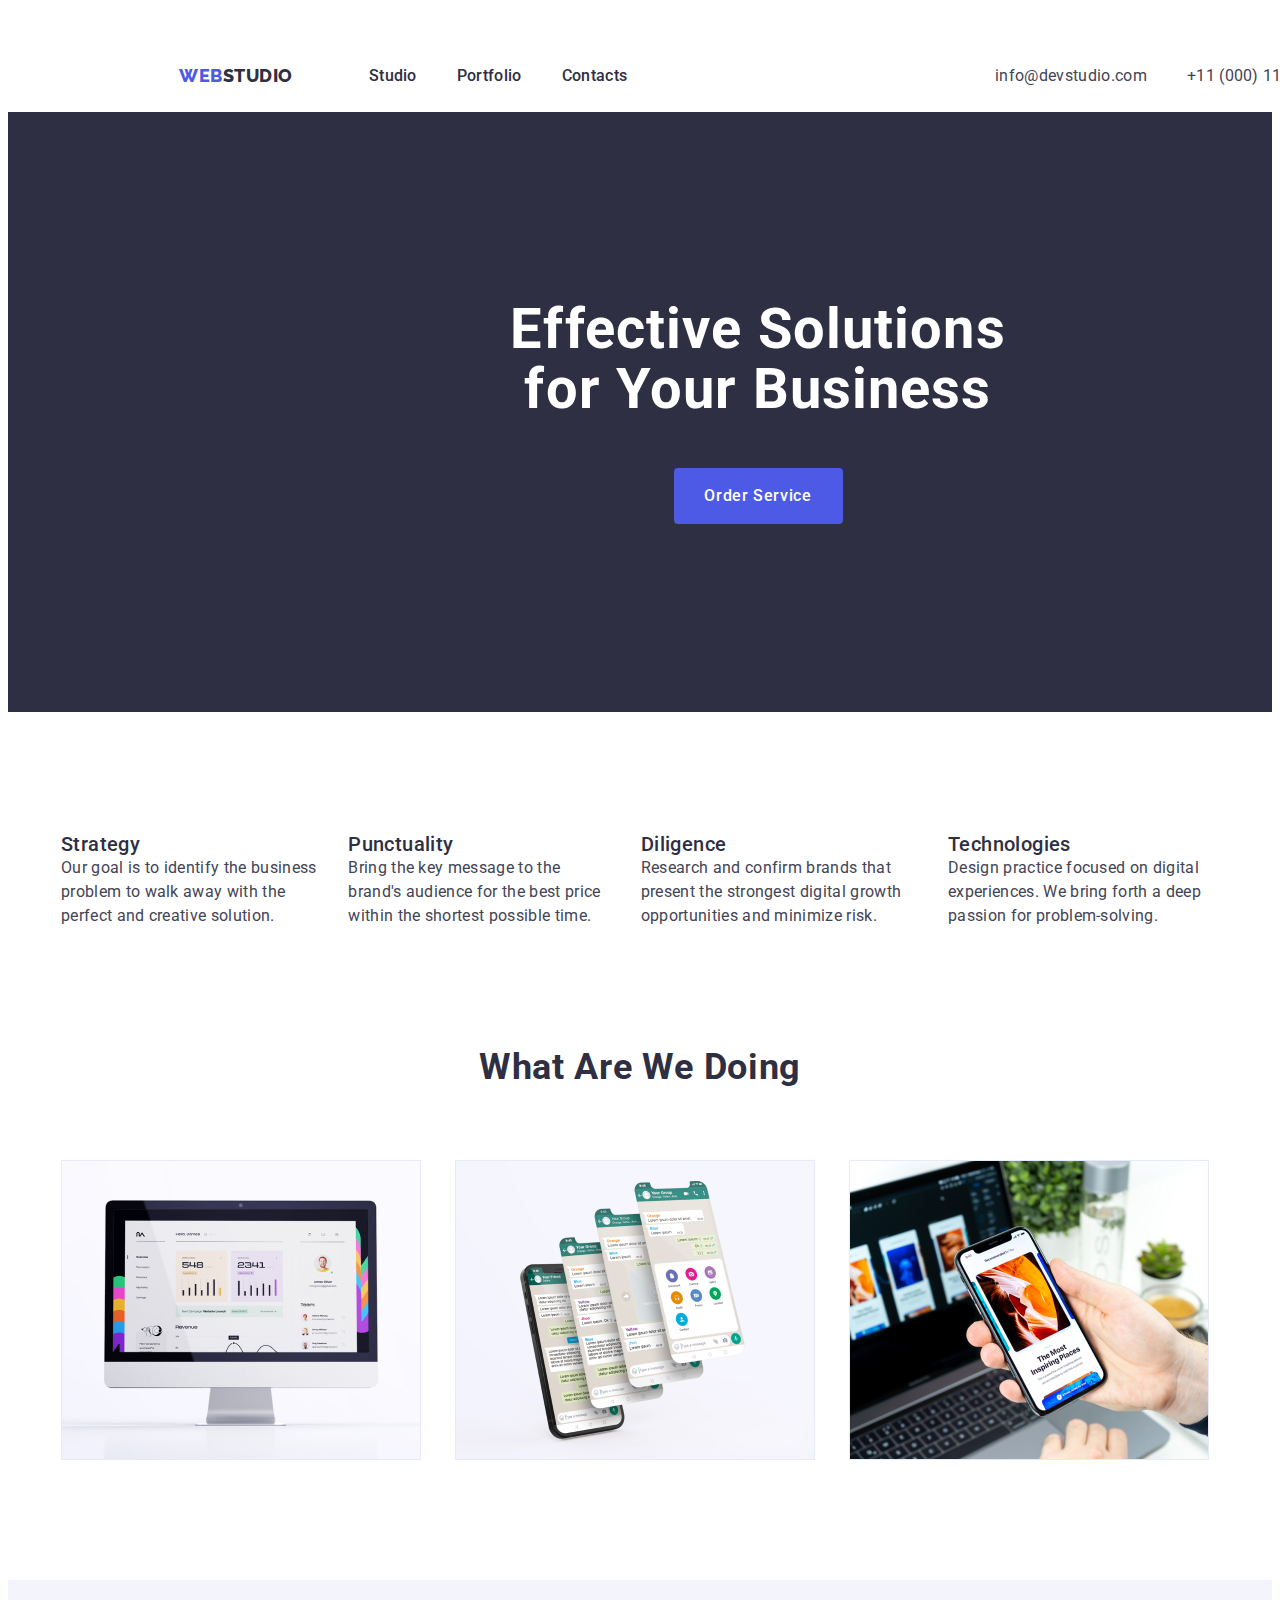
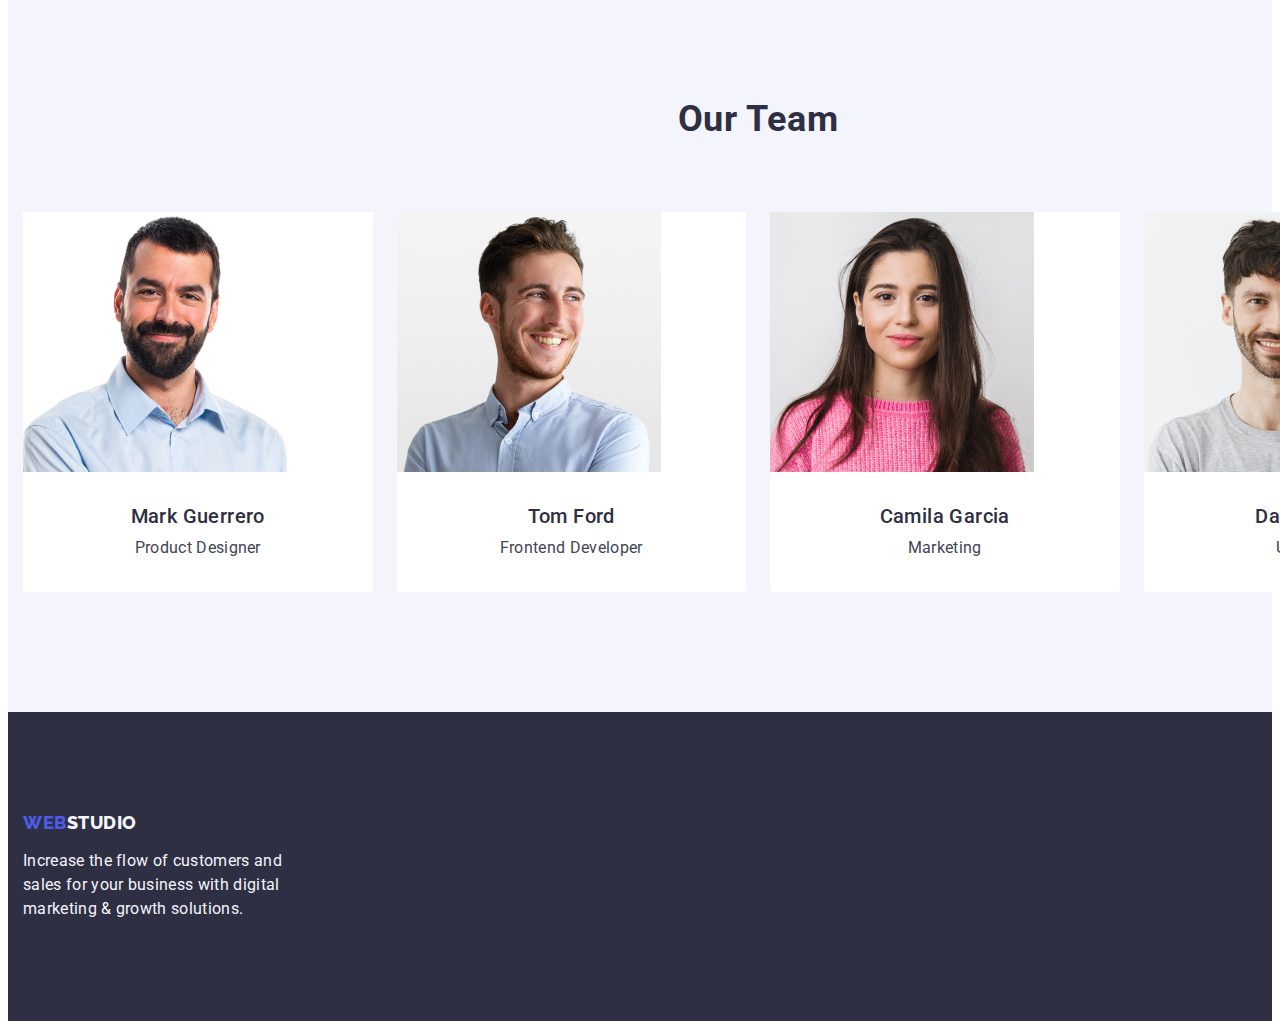
==== index.html @ b87b9861 "Footer" ====
<!DOCTYPE html>
<html lang="en">
  <head>
    <meta charset="UTF-8" />
    <meta http-equiv="X-UA-Compatible" content="IE=edge" />
    <meta name="viewport" content="width=device-width, initial-scale=1.0" />
    <title>WebStudio</title>
    <link rel="preconnect" href="https://fonts.googleapis.com" />
    <link rel="preconnect" href="https://fonts.gstatic.com" crossorigin />
    <link
      href="https://fonts.googleapis.com/css2?family=Raleway:wght@800&display=swap"
      rel="stylesheet"
    />
    <link rel="preconnect" href="https://fonts.googleapis.com" />
    <link rel="preconnect" href="https://fonts.gstatic.com" crossorigin />
    <link
      href="https://fonts.googleapis.com/css2?family=Roboto:wght@400;500;700;900&display=swap"
      rel="stylesheet"
    />
    <link
      rel="stylesheet"
      href="https://cdnjs.cloudflare.com/ajax/libs/modern-normalize/2.0.0/modern-normalize.min.css"
      integrity="sha512-4xo8blKMVCiXpTaLzQSLSw3KFOVPWhm/TRtuPVc4WG6kUgjH6J03IBuG7JZPkcWMxJ5huwaBpOpnwYElP/m6wg=="
      crossorigin="anonymous"
      referrerpolicy="no-referrer"
    />
    <link rel="stylesheet" href="./css/styles.css" />
  </head>
  <body>
    <!--Header-->

    <header class="header">
      <div class="container header-container">
        <nav class="header-navigation">
          <a class="logo-web link" href="./index.html"
            >Web<span class="logo-studio link">Studio</span></a
          >
          <ul class="header-list list p-text">
            <li class="header-item">
              <a class="header-link link" href="./index.html">Studio</a>
            </li>
            <li class="header-item">
              <a class="header-link link" href="./portfolio.html">Portfolio</a>
            </li>
            <li class="header-item">
              <a class="header-link link" href="">Contacts</a>
            </li>
          </ul>
        </nav>
        <address class="header-address p-text">
          <ul class="header-address-list list">
            <li>
              <a
                href="mailto:info@devstudio.com"
                class="header-address-link link"
                >info@devstudio.com
              </a>
            </li>
            <li>
              <a
                href="tel:+110001111111"
                class="header-address-link link"
              >
                +11 (000) 111-11-11
              </a>
            </li>
          </ul>
        </address>
      </div>
    </header>
    <!-- Hero -->
    <main>
        <section class="hero">
          <div class="container">
          <h1 class="main-text">Effective Solutions for Your Business</h1>
            <button class="btn-hero header-link" type="button">
              Order Service
            </button>
          </div>
        </section>
      <!-- Section 1 -->
        <section class="about">
          <div class="container-1">
          <h2 class="visually-hidden" hidden>Hello i`m ghost</h2>
          <ul class="about-list list">
            <li class="about-item">
              <h3 class="about-name">Strategy</h3>
              <p class="about-item-name p-text">
                Our goal is to identify the business problem to walk away with
                the perfect and creative solution.
              </p>
            </li>

            <li class="about-item">
              <h3 class="about-name">Punctuality</h3>
              <p class="about-item-name p-text">
                Bring the key message to the brand's audience for the best price
                within the shortest possible time.
              </p>
            </li>

            <li class="about-item">
              <h3 class="about-name">Diligence</h3>
              <p class="about-item-name p-text">
                Research and confirm brands that present the strongest digital
                growth opportunities and minimize risk.
              </p>
            </li>

            <li class="about-item">
              <h3 class="about-name">Technologies</h3>
              <p class="about-item-name p-text">
                Design practice focused on digital experiences. We bring forth a
                deep passion for problem-solving.
              </p>
            </li>
          </ul>
        </div>
        </section>
      
      <!-- Section 2 -->
        <section class="images">
          <div class="container-1">
          <h2 class="images-head">What are we doing</h2>
          <ul class="images-list list">
            <li class="images-item">
              <img src="./images/img1.jpg" alt="computer" width="360" height="300" />
            </li>
            <li class="images-item">
              <img src="./images/img2.jpg" alt="phone" width="360" height="300" />
            </li>
            <li class="images-item">
              <img src="./images/img3.jpg" alt="hand-with-phone" width="360" height="300" />
            </li>
          </ul>
        </section>
      </div>
      <!-- Section 3 -->
        <section class="team">
          <div class="container">
          <h2 class="team-name">Our Team</h2>
          <ul class="team-list list">
            <li class="team-item">
              <img
                class="team-image"
                src="./images/img4.jpg"
                alt="Mark Guerrero"
                width="264"
                height="260"

              />
              <div class="team-info">
                <h3 class="team-group">Mark Guerrero</h3>
                <p class="team-about p-text">Product Designer</p>
              </div>
            </li>
            <li class="team-item">
              <img
                class="team-image"
                src="./images/img5.jpg"
                alt="Tom Ford"
                width="264"
                height="260"

              />
              <div class="team-info">
                <h3 class="team-group">Tom Ford</h3>
                <p class="team-about p-text">Frontend Developer</p>
              </div>
            </li>
            <li class="team-item">
              <img
                class="team-image"
                src="./images/img6.jpg"
                alt="Camila Garcia"
                width="264"
                height="260"
              />
              <div class="team-info">
                <h3 class="team-group">Camila Garcia</h3>
                <p class="team-about p-text">Marketing</p>
              </div>
            </li>
            <li class="team-item">
              <img
                class="team-image"
                src="./images/img7.jpg"
                alt="Daniel Wilson"
                width="264"
                height="260"
              />
              <div class="team-info">
                <h3 class="team-group">Daniel Wilson</h3>
                <p class="team-about p-text">UI Designer</p>
              </div>
            </li>
          </ul>
        </div>
        </section>
    </main>
    <!-- Footer -->
    <footer class="footer">
      <div class="container">
        <a href="./index.html" class="footer-logo-web link"
          >Web<span class="footer-logo-studio link">Studio</span></a
        >
        <p class="footer-about p-text">
          Increase the flow of customers and sales for your business with
          digital marketing & growth solutions.
        </p>
      </div>
    </footer>
  </body>
</html>
---- css/styles.css ----
:root {
  --first-title-color: #2e2f42;
  --second-tittle-color: #434455;
  --accent-color: #404bbf;
  --primary-white-color: #ffffff;
}

body {
  font-family: "Roboto", sans-serif;
  color: #434455;
  background-color: #ffffff;
  font-style: normal;
}
p,
h1,
h2,
h3,
h4,
h5,
h6 {
  margin: 0;
}

ul,
ol {
  margin: 0;
  padding: 0;
}

img {
  display: block;
}

.p-text {
  font-size: 16px;
  line-height: 1.5;
  letter-spacing: 0.02em;
}

.list {
  list-style: none;
}

.link {
  text-decoration: none;
}

.container {
  width: 1470px;
  padding-left: 15px;
  padding-right: 15px;
  margin: 0 auto;
}

.container-1 {
  width: 1158px;
  padding-left: 15px;
  padding-right: 15px;
  margin: 0 auto;
}

/**-----------------HEADER-------------*/

.header {
  font-family: "Raleway", sans-serif;
  padding-top: 32px;
}

.header-container {
  display: flex;
  align-items: center;
}

.header-navigation {
  display: flex;
  align-items: center;
  padding: 24px 0 24px 0;
}

.header-list {
  font-weight: 500;
  font-family: "Roboto", sans-serif;
  display: flex;
  align-items: center;
  gap: 40px;
}

.logo-web {
  font-weight: 800;
  font-size: 18px;
  line-height: 1.17;
  letter-spacing: 0.03em;
  text-transform: uppercase;
  color: #4d5ae5;
  text-decoration: none;
  padding-left: 156px;
  margin-right: 76px;
}

.logo-studio {
  font-weight: 800;
  font-size: 18px;
  line-height: 1.17;
  letter-spacing: 0.03em;
  text-decoration: none;
  color: var(--first-title-color);
}

.header-link {
  font-family: "Roboto", sans-serif;
  font-weight: 500;
  font-size: 16px;
  line-height: 1.5;
  letter-spacing: 0.02em;
  color: var(--first-title-color);
}

.header-link:is(:hover, :focus) {
  color: #404bbf;
}

.header-address {
  font-family: "Roboto", sans-serif;
  margin-left: auto;
  font-style: normal;
  font-weight: 400;
}

.header-address-list {
  display: flex;
  align-items: center;
  gap: 40px;
  padding-right: 156px;
}

.header-address-link:is(:hover, :focus) {
  color: #404bbf;
}

.header-address-link {
  color: var(--second-tittle-color);
}

/**-----------------HERO-------------*/

.hero {
  background: var(--first-title-color);
  padding-top: 188px;
  padding-bottom: 188px;
}

.main-text {
  font-size: 56px;
  line-height: 1.07;
  letter-spacing: 0.02em;
  text-align: center;
  color: #ffffff;
  max-width: 496px;
  margin: 0 auto;
  text-align: center;
  margin-bottom: 48px;
}

.btn-hero {
  background-color: #4d5ae5;
  font-family: inherit;
  font-weight: 500;
  font-size: 16px;
  line-height: 1.5;
  letter-spacing: 0.04em;
  color: #ffffff;
  cursor: pointer;
  display: block;
  border-radius: 4px;
  border: none;
  min-width: 169px;
  height: 56px;
  margin: 0 auto;
}

.btn-hero:is(:hover, :focus) {
  background-color: #404bbf;
}

.visually-hidden {
  margin: -1px;
  white-space: nowrap;
  clip-path: inset(100%);
  clip: rect(0 0 0 0);
  overflow: hidden;
}

.about {
  padding-top: 120px;
  padding-bottom: 120px;
}

.about-list {
  display: flex;
  gap: 24px;
}

.about-name {
  font-weight: 500;
  font-size: 20px;
  line-height: 1.2;
  letter-spacing: 0.02em;
  color: var(--first-title-color);
  gap: 8px;
}

.about-item-name {
  color: var(--second-tittle-color);
  font-family: "Roboto", sans-serif;
}

.images-list {
  display: flex;
  gap: 24px;
}

.images {
  padding-bottom: 120px;
}

.images-head {
  margin-bottom: 72px;
  font-size: 36px;
  line-height: 1.11;
  letter-spacing: 0.02em;
  text-align: center;
  text-transform: capitalize;
  color: var(--first-title-color);
}

.images-item {
  width: calc((100% - 24px) / 3);
}

.team {
  background: #f4f4fd;
  padding-top: 120px;
  padding-bottom: 120px;
}

.team-name {
  margin-bottom: 72px;
  font-size: 36px;
  line-height: 1.11;
  text-align: center;
  letter-spacing: 0.02em;
  text-transform: capitalize;
  color: var(--first-title-color);
}

.team-list {
  display: flex;
  gap: 24px;
}

.team-group {
  font-weight: 500;
  font-size: 20px;
  line-height: 1.2;
  letter-spacing: 0.02em;
  color: var(--first-title-color);
  margin-bottom: 8px;
  text-align: center;
}

.team-item {
  width: calc((100% - 72px) / 4);
  background: #ffffff;
  border-radius: 0px 0px 4px 4px;
}

.team-image {
}

.team-about {
  color: var(--second-tittle-color);
  text-align: center;
}

.team-info {
  padding: 32px 16px 32px 16px;
}

/**-----------------FOOTER-------------*/

.footer {
  font-family: "Raleway", sans-serif;
  background: var(--first-title-color);
  padding-top: 100px;
  padding-bottom: 100px;
}

.footer-logo-web {
  font-weight: 800;
  font-size: 18px;
  line-height: 1.17;
  letter-spacing: 0.03em;
  text-transform: uppercase;
  color: #4d5ae5;
  text-decoration: none;
}

.footer-logo-studio {
  font-weight: 800;
  font-size: 18px;
  line-height: 1.17;
  letter-spacing: 0.03em;
  text-decoration: none;
  text-transform: uppercase;
  color: #f4f4fd;
}

.footer-about {
  color: #f4f4fd;
  font-family: "Roboto", sans-serif;
  max-width: 264px;
  margin-top: 16px;
}

/**-----------------PORTFOLIO-------------*/

.btn {
  background-color: #f4f4fd;
  font-family: "Roboto", sans-serif;
  font-weight: 500;
  font-size: 16px;
  line-height: 1.5;
  text-align: center;
  letter-spacing: 0.04em;
  color: #4d5ae5;
  cursor: pointer;
}

.btn:hover,
.btn:focus {
  background-color: var(--accent-color);
  color: var(--primary-white-color);
}

.portfolio-item {
  background: #ffffff;
}

.portfolio-name {
  font-family: "Roboto", sans-serif;
  font-weight: 500;
  font-size: 20px;
  line-height: 1.2;
  letter-spacing: 0.02em;
  color: var(--first-title-color);
}

.portfolio-text {
  color: var(--second-tittle-color);
  font-family: "Roboto", sans-serif;
}
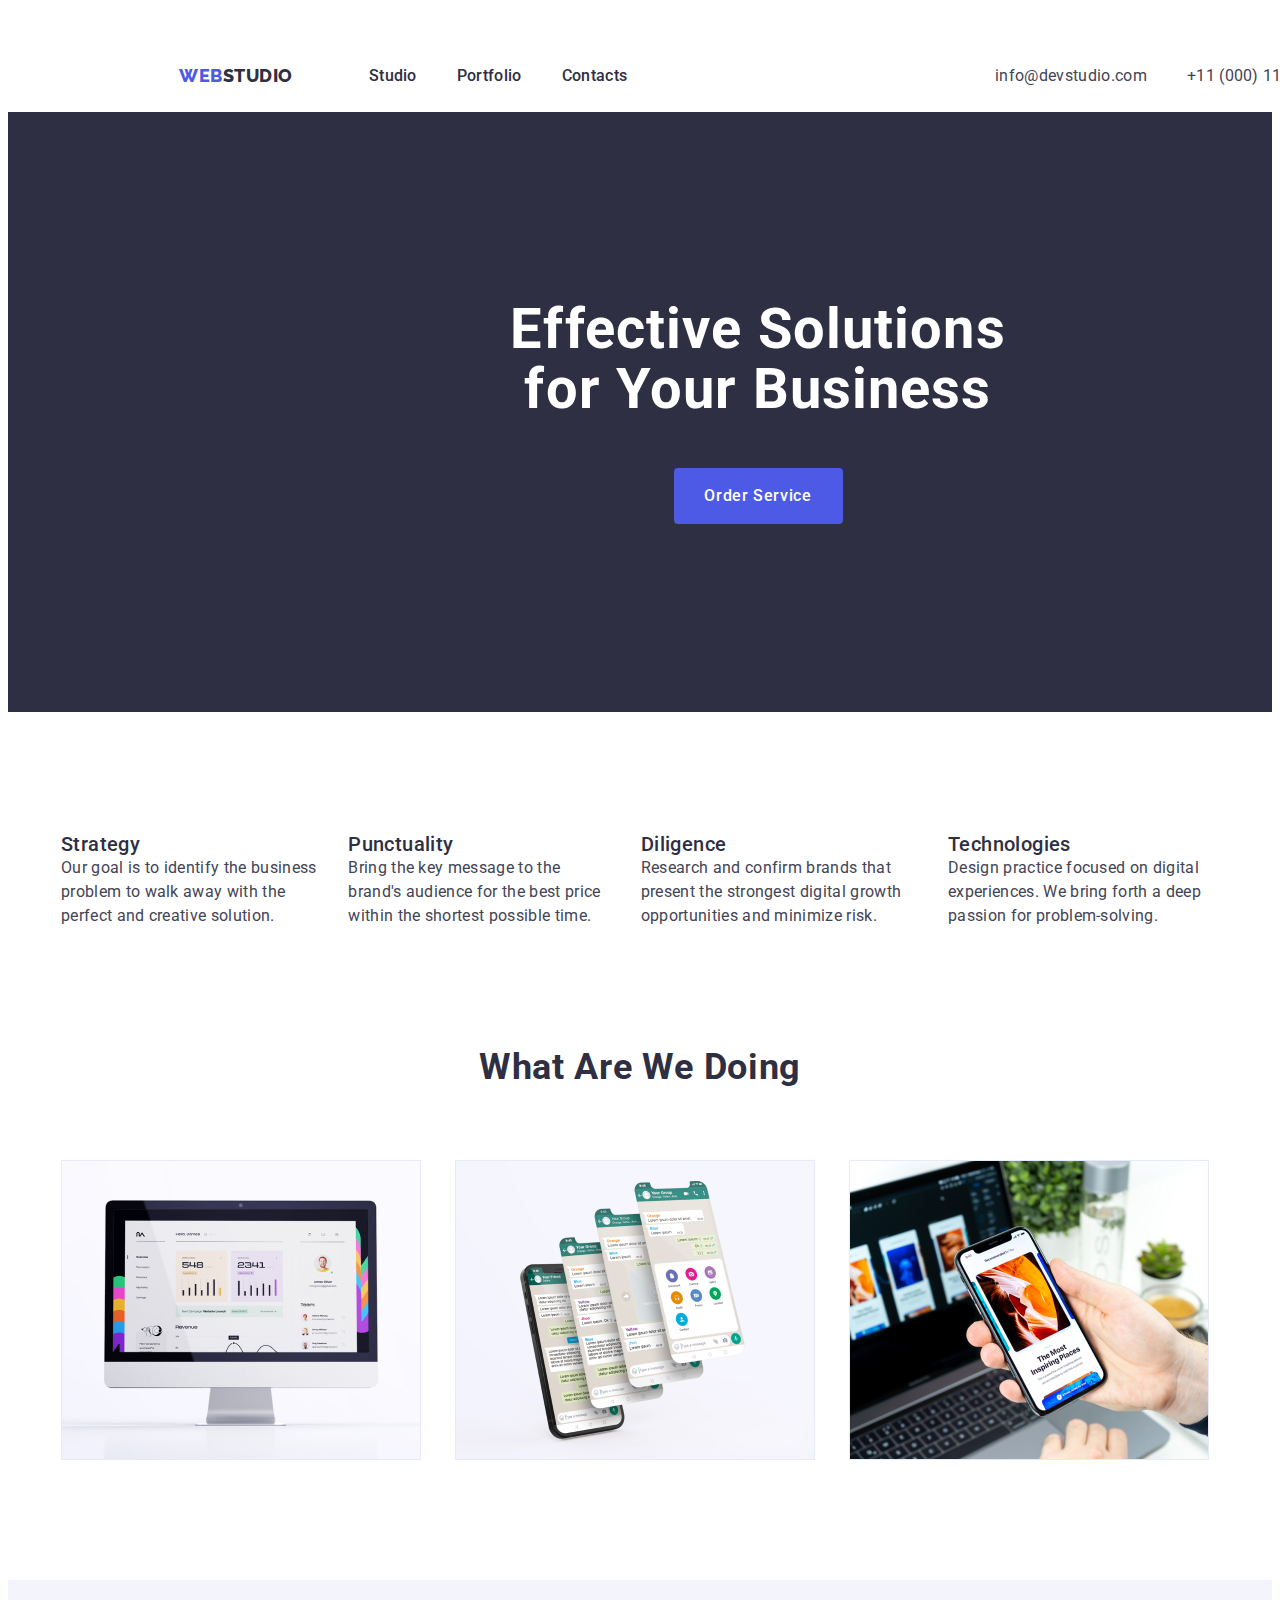
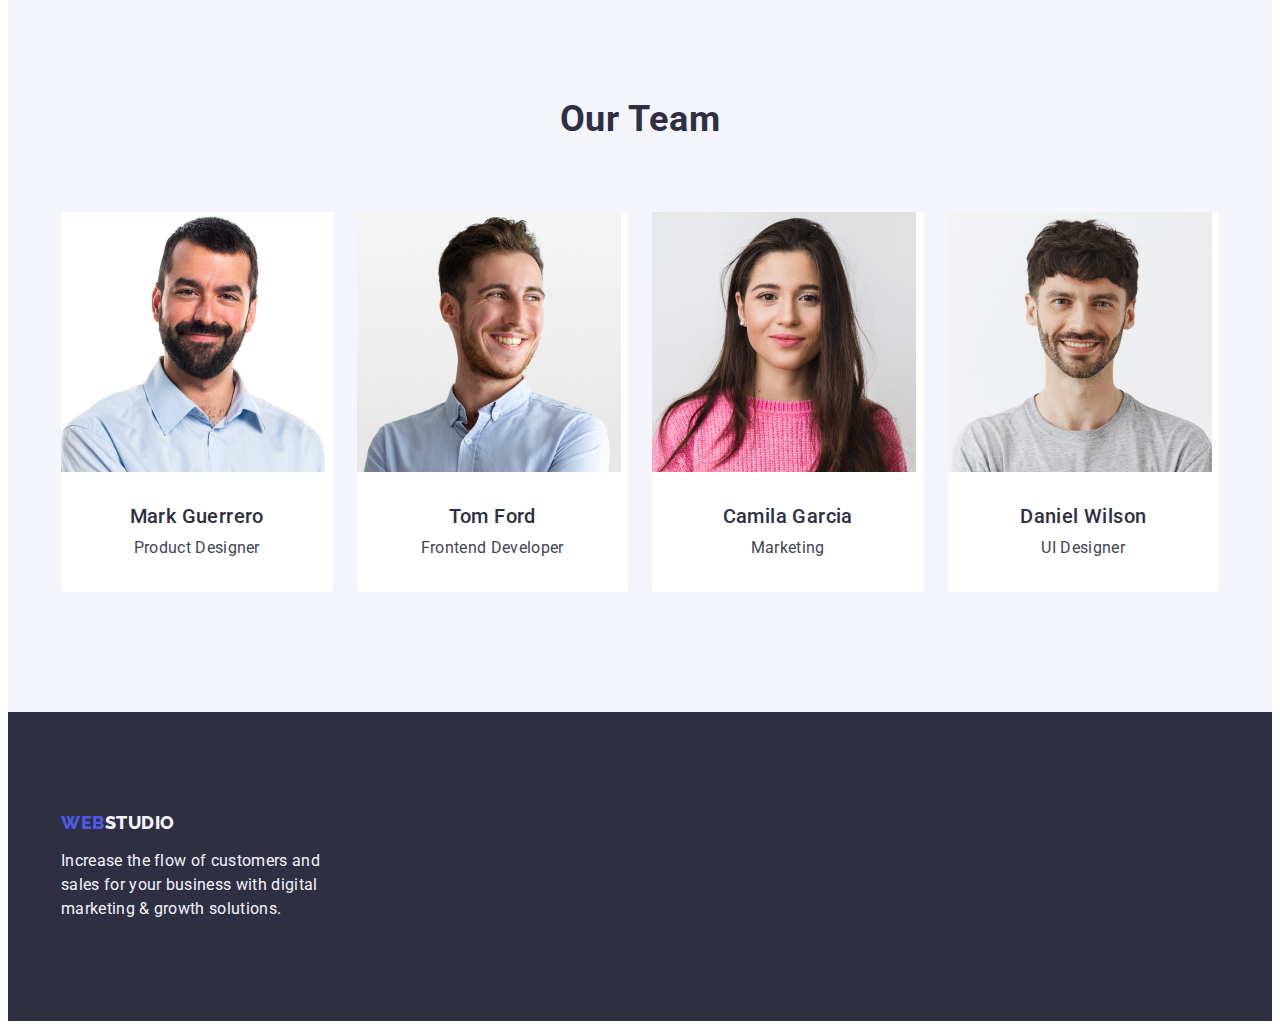
==== commit 2aa1e8a7: "Update index.html" ====
--- a/index.html
+++ b/index.html
@@ -137,7 +137,7 @@
       </div>
       <!-- Section 3 -->
         <section class="team">
-          <div class="container">
+          <div class="container-1">
           <h2 class="team-name">Our Team</h2>
           <ul class="team-list list">
             <li class="team-item">
@@ -200,7 +200,7 @@
     </main>
     <!-- Footer -->
     <footer class="footer">
-      <div class="container">
+      <div class="container-1">
         <a href="./index.html" class="footer-logo-web link"
           >Web<span class="footer-logo-studio link">Studio</span></a
         >
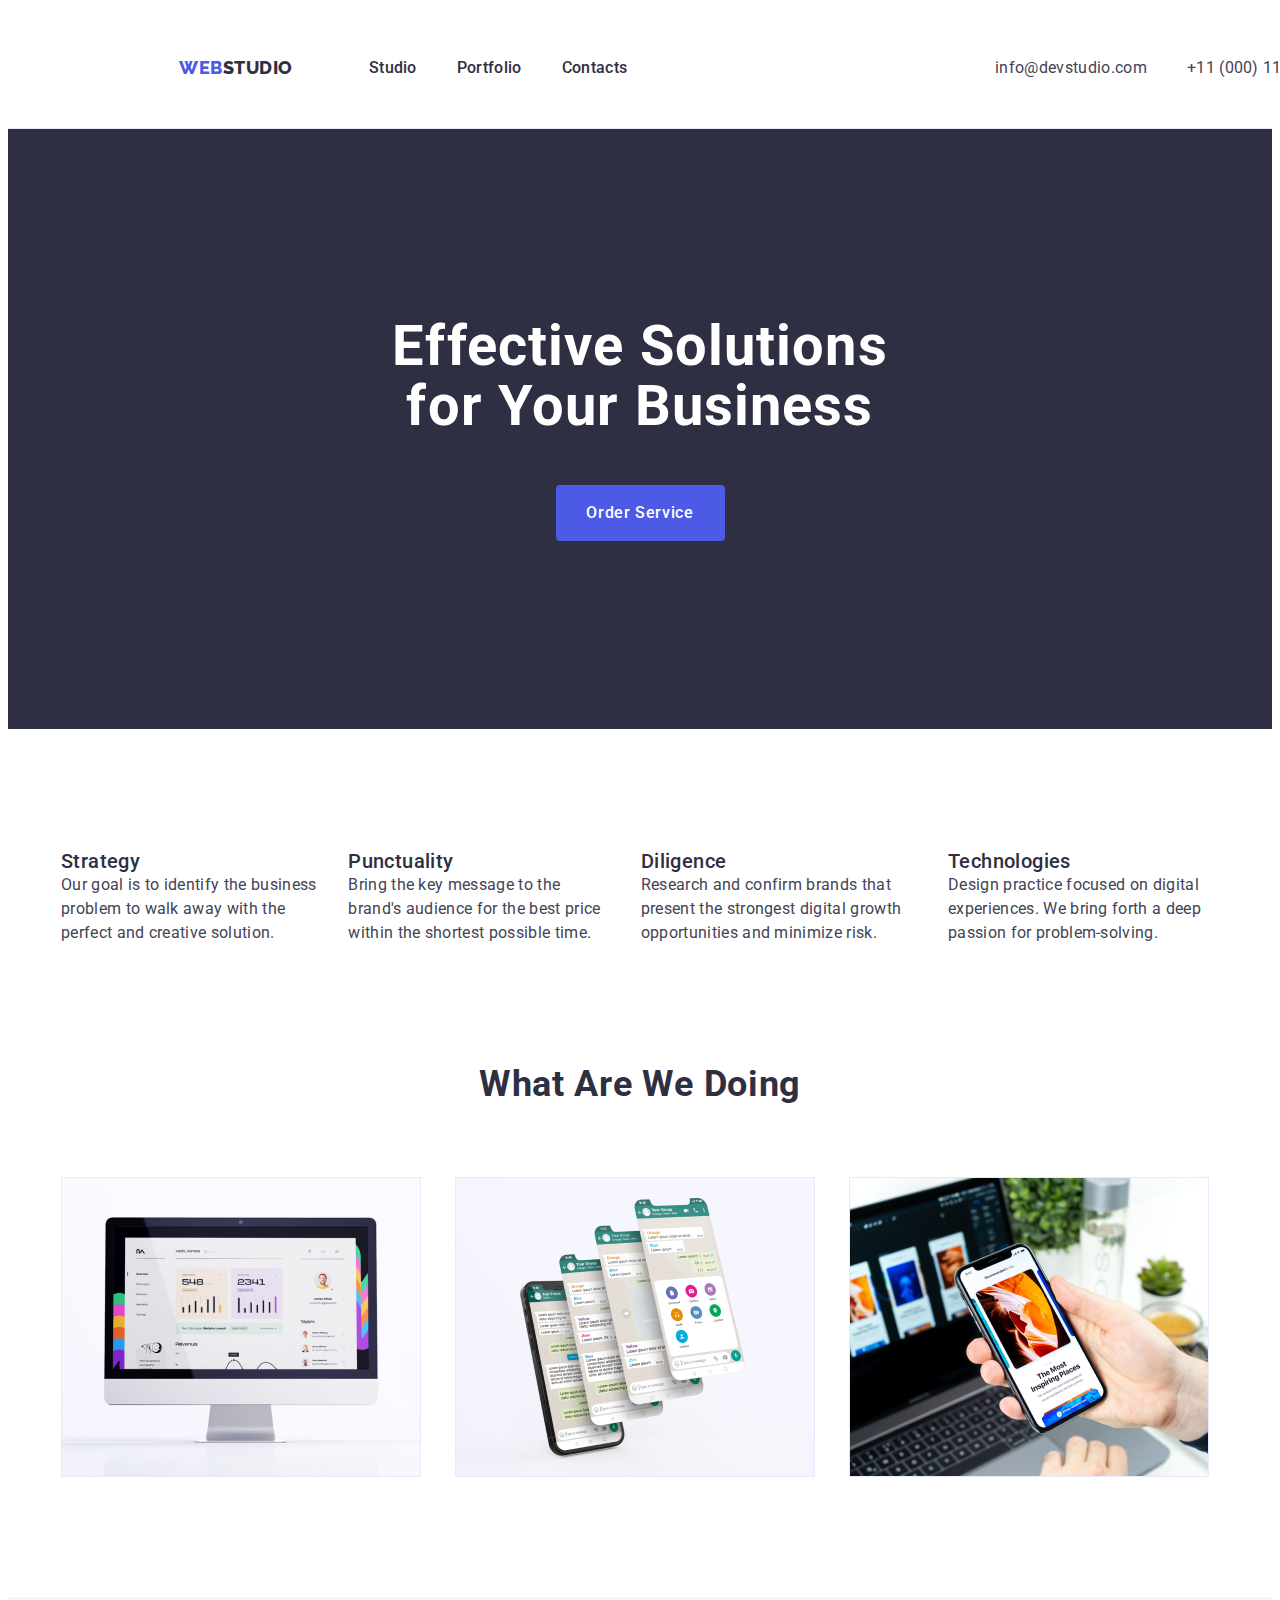
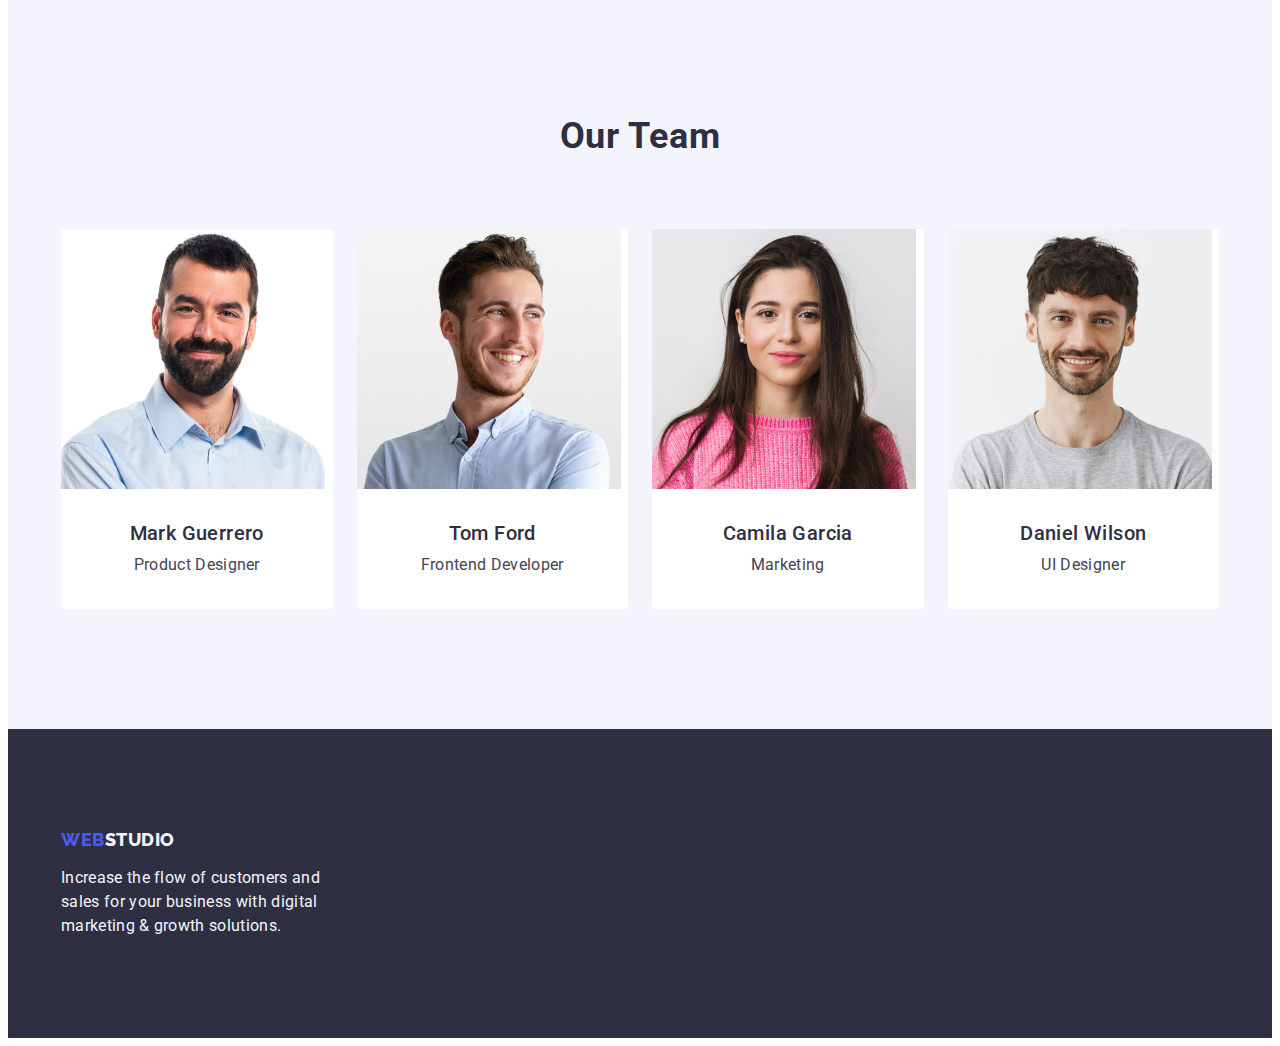
==== commit 760fc970: "fix" ====
--- a/index.html
+++ b/index.html
@@ -30,7 +30,7 @@
     <!--Header-->
 
     <header class="header">
-      <div class="container header-container">
+      <div class="container-1 header-container">
         <nav class="header-navigation">
           <a class="logo-web link" href="./index.html"
             >Web<span class="logo-studio link">Studio</span></a
@@ -80,7 +80,7 @@
         </section>
       <!-- Section 1 -->
         <section class="about">
-          <div class="container-1">
+          <div class="container">
           <h2 class="visually-hidden" hidden>Hello i`m ghost</h2>
           <ul class="about-list list">
             <li class="about-item">
@@ -120,7 +120,7 @@
       
       <!-- Section 2 -->
         <section class="images">
-          <div class="container-1">
+          <div class="container">
           <h2 class="images-head">What are we doing</h2>
           <ul class="images-list list">
             <li class="images-item">
@@ -133,11 +133,11 @@
               <img src="./images/img3.jpg" alt="hand-with-phone" width="360" height="300" />
             </li>
           </ul>
-        </section>
-      </div>
+        </div>
+        </section>
       <!-- Section 3 -->
         <section class="team">
-          <div class="container-1">
+          <div class="container">
           <h2 class="team-name">Our Team</h2>
           <ul class="team-list list">
             <li class="team-item">
@@ -200,7 +200,7 @@
     </main>
     <!-- Footer -->
     <footer class="footer">
-      <div class="container-1">
+      <div class="container">
         <a href="./index.html" class="footer-logo-web link"
           >Web<span class="footer-logo-studio link">Studio</span></a
         >
--- a/css/styles.css
+++ b/css/styles.css
@@ -45,14 +45,14 @@
   text-decoration: none;
 }
 
-.container {
+.container-1 {
   width: 1470px;
   padding-left: 15px;
   padding-right: 15px;
   margin: 0 auto;
 }
 
-.container-1 {
+.container {
   width: 1158px;
   padding-left: 15px;
   padding-right: 15px;
@@ -63,7 +63,9 @@
 
 .header {
   font-family: "Raleway", sans-serif;
-  padding-top: 32px;
+  border-bottom: 1px solid #e7e9fc;
+  padding-top: 24px;
+  padding-bottom: 24px;
 }
 
 .header-container {
@@ -74,7 +76,7 @@
 .header-navigation {
   display: flex;
   align-items: center;
-  padding: 24px 0 24px 0;
+  padding: 24px 0 24px;
 }
 
 .header-list {
@@ -312,14 +314,15 @@
   letter-spacing: 0.03em;
   text-decoration: none;
   text-transform: uppercase;
-  color: #f4f4fd;
+  color: #f4f4fd; 
+  margin-bottom: 16px;
+  display: inline-block;
 }
 
 .footer-about {
   color: #f4f4fd;
   font-family: "Roboto", sans-serif;
   max-width: 264px;
-  margin-top: 16px;
 }
 
 /**-----------------PORTFOLIO-------------*/
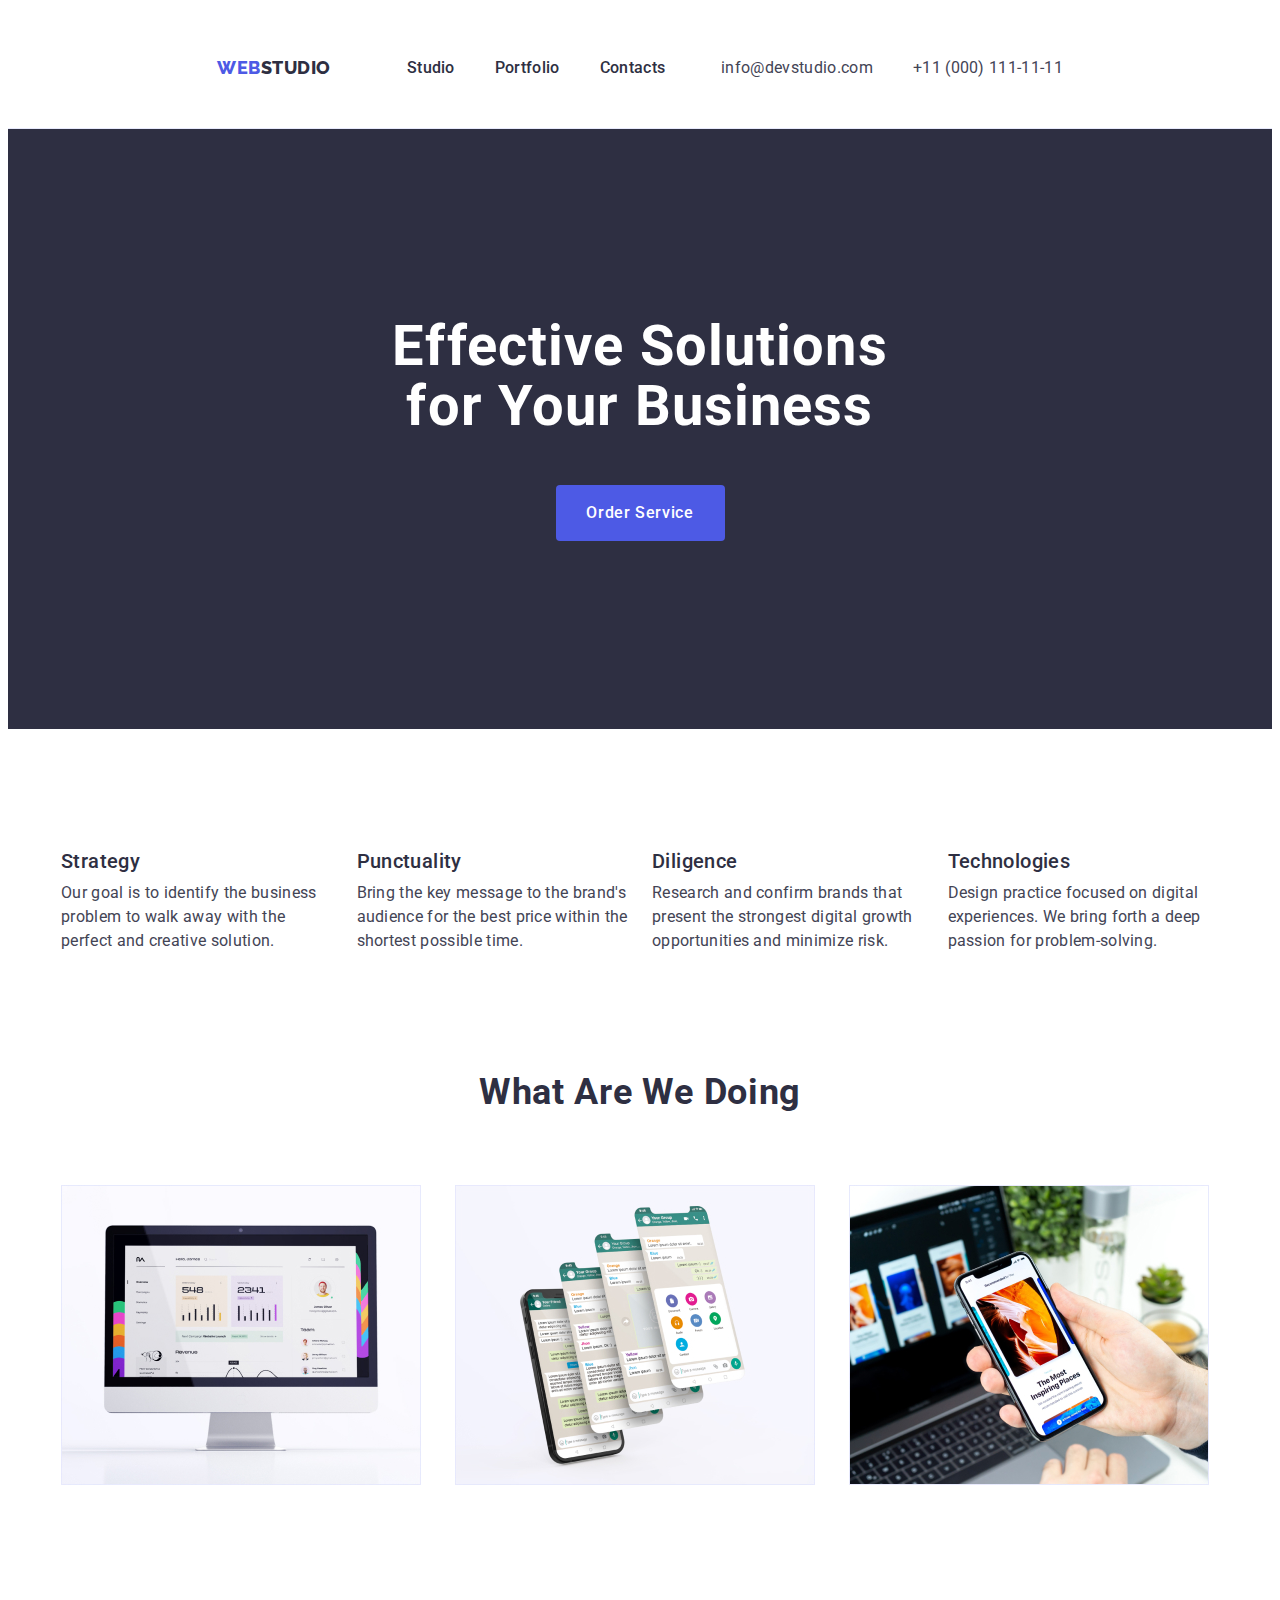
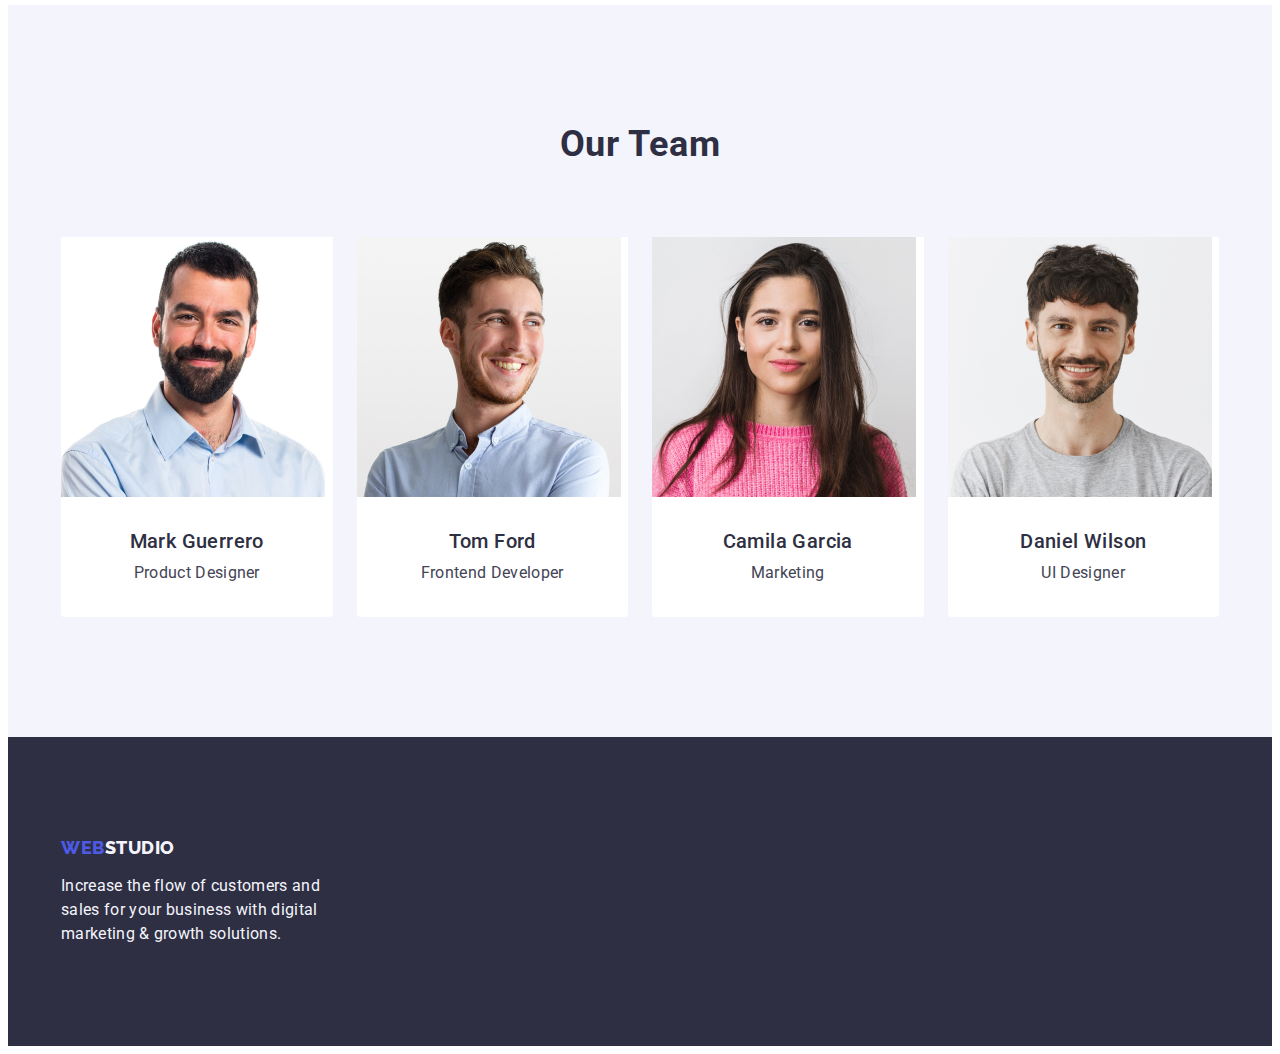
==== commit 1efe579c: "fix" ====
--- a/index.html
+++ b/index.html
@@ -30,7 +30,7 @@
     <!--Header-->
 
     <header class="header">
-      <div class="container-1 header-container">
+      <div class="container header-container">
         <nav class="header-navigation">
           <a class="logo-web link" href="./index.html"
             >Web<span class="logo-studio link">Studio</span></a
--- a/css/styles.css
+++ b/css/styles.css
@@ -199,7 +199,11 @@
 
 .about-list {
   display: flex;
-  gap: 24px;
+  gap: 24px; 
+}
+
+.about-item{
+  width: calc((100% - 72px) / 4);
 }
 
 .about-name {
@@ -208,12 +212,13 @@
   line-height: 1.2;
   letter-spacing: 0.02em;
   color: var(--first-title-color);
-  gap: 8px;
+  margin-bottom: 8px;
 }
 
 .about-item-name {
   color: var(--second-tittle-color);
   font-family: "Roboto", sans-serif;
+
 }
 
 .images-list {
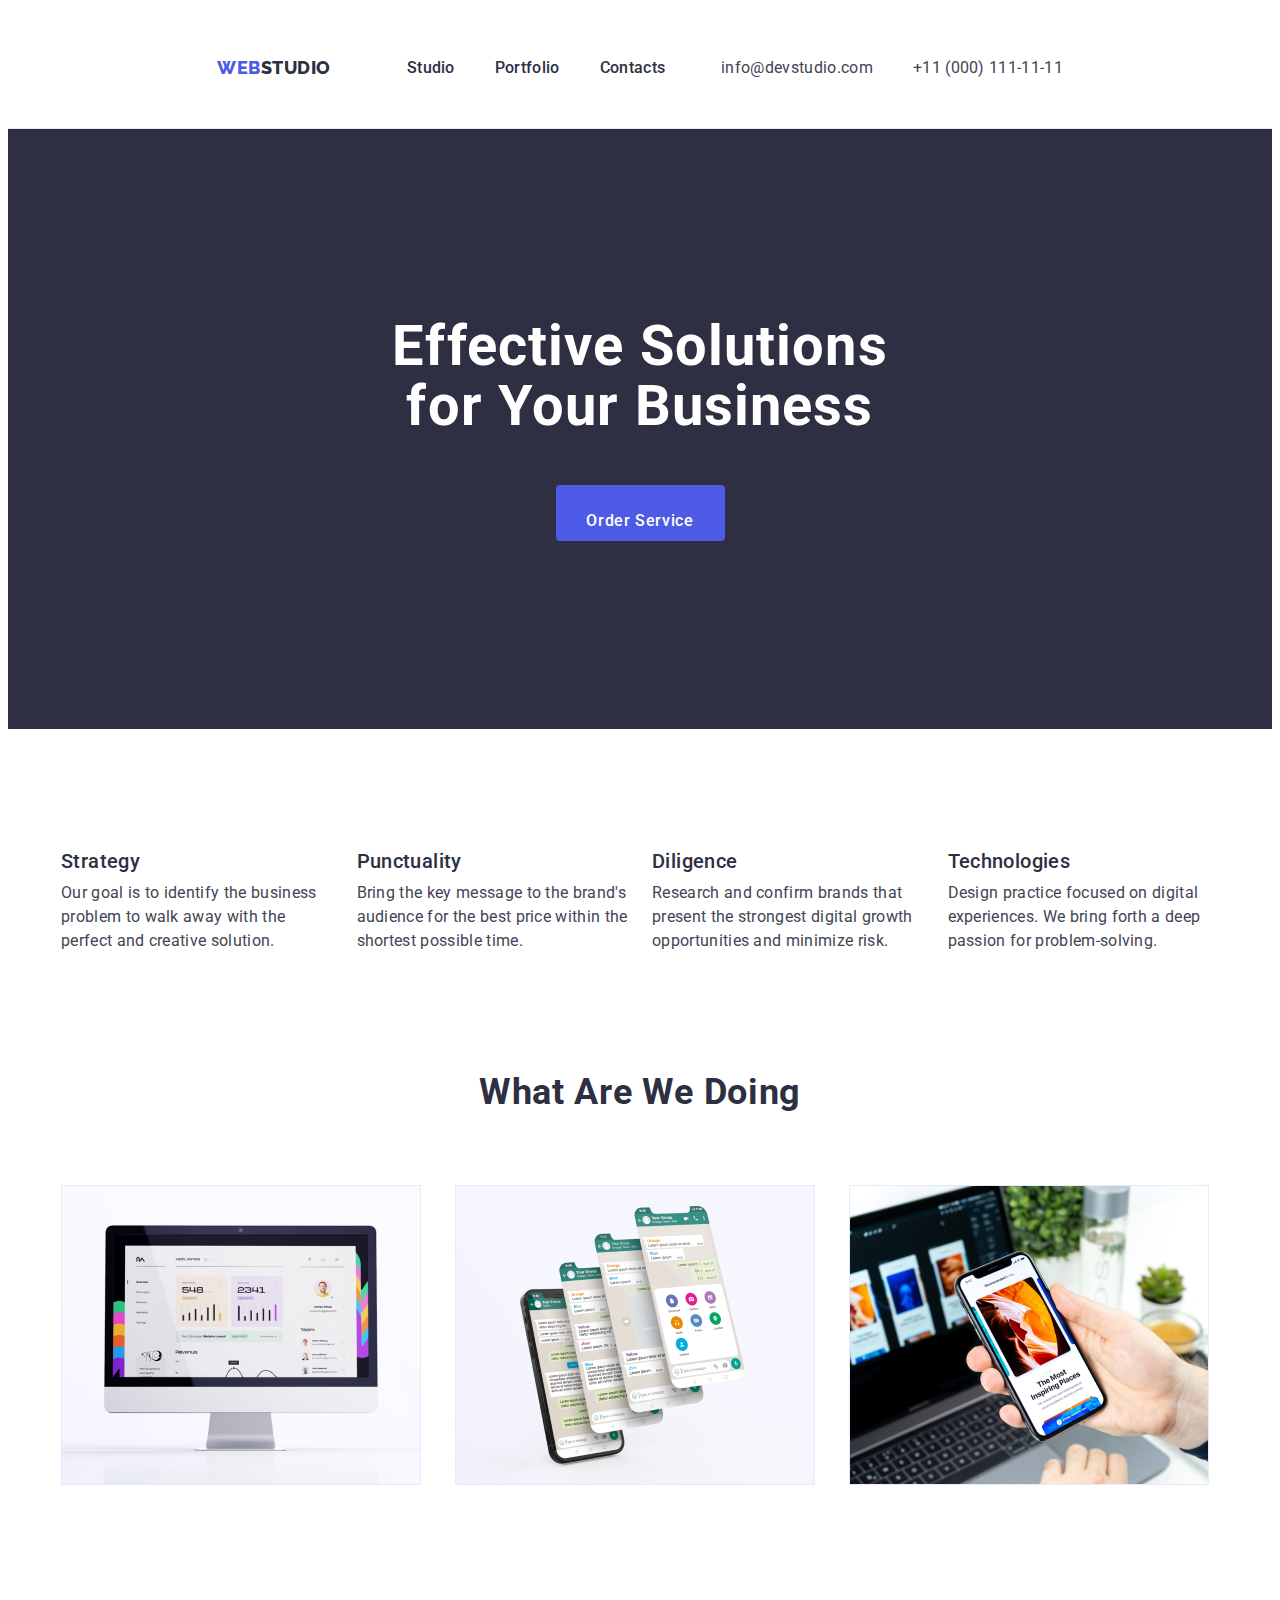
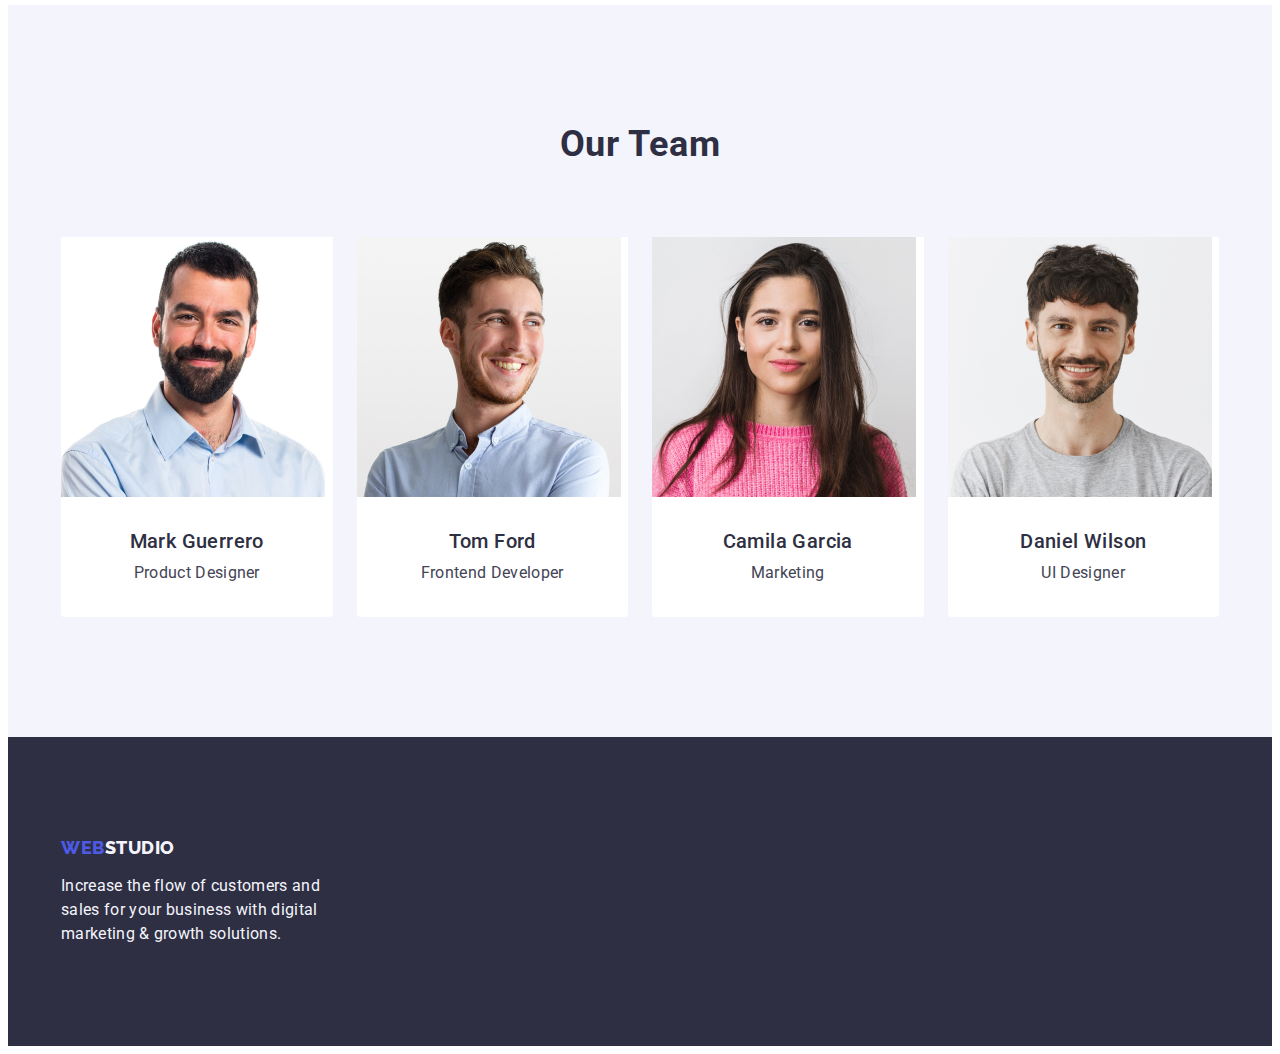
==== commit f9944101: "HW-03" ====
--- a/index.html
+++ b/index.html
@@ -57,10 +57,7 @@
               </a>
             </li>
             <li>
-              <a
-                href="tel:+110001111111"
-                class="header-address-link link"
-              >
+              <a href="tel:+110001111111" class="header-address-link link">
                 +11 (000) 111-11-11
               </a>
             </li>
@@ -70,17 +67,17 @@
     </header>
     <!-- Hero -->
     <main>
-        <section class="hero">
-          <div class="container">
+      <section class="hero">
+        <div class="container">
           <h1 class="main-text">Effective Solutions for Your Business</h1>
-            <button class="btn-hero header-link" type="button">
-              Order Service
-            </button>
-          </div>
-        </section>
+          <button class="btn-hero header-link" type="button">
+            Order Service
+          </button>
+        </div>
+      </section>
       <!-- Section 1 -->
-        <section class="about">
-          <div class="container">
+      <section class="about">
+        <div class="container">
           <h2 class="visually-hidden" hidden>Hello i`m ghost</h2>
           <ul class="about-list list">
             <li class="about-item">
@@ -116,28 +113,43 @@
             </li>
           </ul>
         </div>
-        </section>
-      
+      </section>
+
       <!-- Section 2 -->
-        <section class="images">
-          <div class="container">
+      <section class="images">
+        <div class="container">
           <h2 class="images-head">What are we doing</h2>
           <ul class="images-list list">
             <li class="images-item">
-              <img src="./images/img1.jpg" alt="computer" width="360" height="300" />
+              <img
+                src="./images/img1.jpg"
+                alt="computer"
+                width="360"
+                height="300"
+              />
             </li>
             <li class="images-item">
-              <img src="./images/img2.jpg" alt="phone" width="360" height="300" />
+              <img
+                src="./images/img2.jpg"
+                alt="phone"
+                width="360"
+                height="300"
+              />
             </li>
             <li class="images-item">
-              <img src="./images/img3.jpg" alt="hand-with-phone" width="360" height="300" />
-            </li>
-          </ul>
-        </div>
-        </section>
+              <img
+                src="./images/img3.jpg"
+                alt="hand-with-phone"
+                width="360"
+                height="300"
+              />
+            </li>
+          </ul>
+        </div>
+      </section>
       <!-- Section 3 -->
-        <section class="team">
-          <div class="container">
+      <section class="team">
+        <div class="container">
           <h2 class="team-name">Our Team</h2>
           <ul class="team-list list">
             <li class="team-item">
@@ -147,7 +159,6 @@
                 alt="Mark Guerrero"
                 width="264"
                 height="260"
-
               />
               <div class="team-info">
                 <h3 class="team-group">Mark Guerrero</h3>
@@ -161,7 +172,6 @@
                 alt="Tom Ford"
                 width="264"
                 height="260"
-
               />
               <div class="team-info">
                 <h3 class="team-group">Tom Ford</h3>
@@ -196,7 +206,7 @@
             </li>
           </ul>
         </div>
-        </section>
+      </section>
     </main>
     <!-- Footer -->
     <footer class="footer">
--- a/css/styles.css
+++ b/css/styles.css
@@ -76,7 +76,8 @@
 .header-navigation {
   display: flex;
   align-items: center;
-  padding: 24px 0 24px;
+  padding-top: 24px;
+  padding-bottom: 24px;
 }
 
 .header-list {
@@ -115,6 +116,8 @@
   line-height: 1.5;
   letter-spacing: 0.02em;
   color: var(--first-title-color);
+  padding-top: 24px;
+  padding-bottom: 24px;
 }
 
 .header-link:is(:hover, :focus) {
@@ -133,6 +136,8 @@
   align-items: center;
   gap: 40px;
   padding-right: 156px;
+  padding-top: 24px;
+  padding-bottom: 24px;
 }
 
 .header-address-link:is(:hover, :focus) {
@@ -141,6 +146,8 @@
 
 .header-address-link {
   color: var(--second-tittle-color);
+  padding-top: 24px;
+  padding-bottom: 24px;
 }
 
 /**-----------------HERO-------------*/
@@ -199,10 +206,10 @@
 
 .about-list {
   display: flex;
-  gap: 24px; 
-}
-
-.about-item{
+  gap: 24px;
+}
+
+.about-item {
   width: calc((100% - 72px) / 4);
 }
 
@@ -218,7 +225,6 @@
 .about-item-name {
   color: var(--second-tittle-color);
   font-family: "Roboto", sans-serif;
-
 }
 
 .images-list {
@@ -310,6 +316,8 @@
   text-transform: uppercase;
   color: #4d5ae5;
   text-decoration: none;
+  display: inline-block;
+  margin-bottom: 16px;
 }
 
 .footer-logo-studio {
@@ -319,9 +327,7 @@
   letter-spacing: 0.03em;
   text-decoration: none;
   text-transform: uppercase;
-  color: #f4f4fd; 
-  margin-bottom: 16px;
-  display: inline-block;
+  color: #f4f4fd;
 }
 
 .footer-about {
@@ -331,6 +337,18 @@
 }
 
 /**-----------------PORTFOLIO-------------*/
+
+.portfolio {
+  padding-top: 96px;
+  padding-bottom: 120px;
+}
+
+.button-list {
+  display: flex;
+  justify-content: center;
+  gap: 24px;
+  margin-bottom: 72px;
+}
 
 .btn {
   background-color: #f4f4fd;
@@ -342,16 +360,34 @@
   letter-spacing: 0.04em;
   color: #4d5ae5;
   cursor: pointer;
+  padding: 12px 24px 12px 24px;
+  border: 1px solid #e7e9fc;
+  border-radius: 4px;
 }
 
 .btn:hover,
 .btn:focus {
   background-color: var(--accent-color);
   color: var(--primary-white-color);
+  border: 1px solid transparent;
+}
+
+.portfolio-list {
+  display: flex;
+  column-gap: 24px;
+  flex-wrap: wrap;
+  row-gap: 48px;
+  margin-bottom: 72px;
 }
 
 .portfolio-item {
-  background: #ffffff;
+  width: calc((100% - 48px) / 3);
+}
+
+.portfolio-info {
+  padding: 32px 16px;
+  border: 1px solid #e7e9fc;
+  border-top: none;
 }
 
 .portfolio-name {
@@ -361,6 +397,7 @@
   line-height: 1.2;
   letter-spacing: 0.02em;
   color: var(--first-title-color);
+  margin-bottom: 8px;
 }
 
 .portfolio-text {
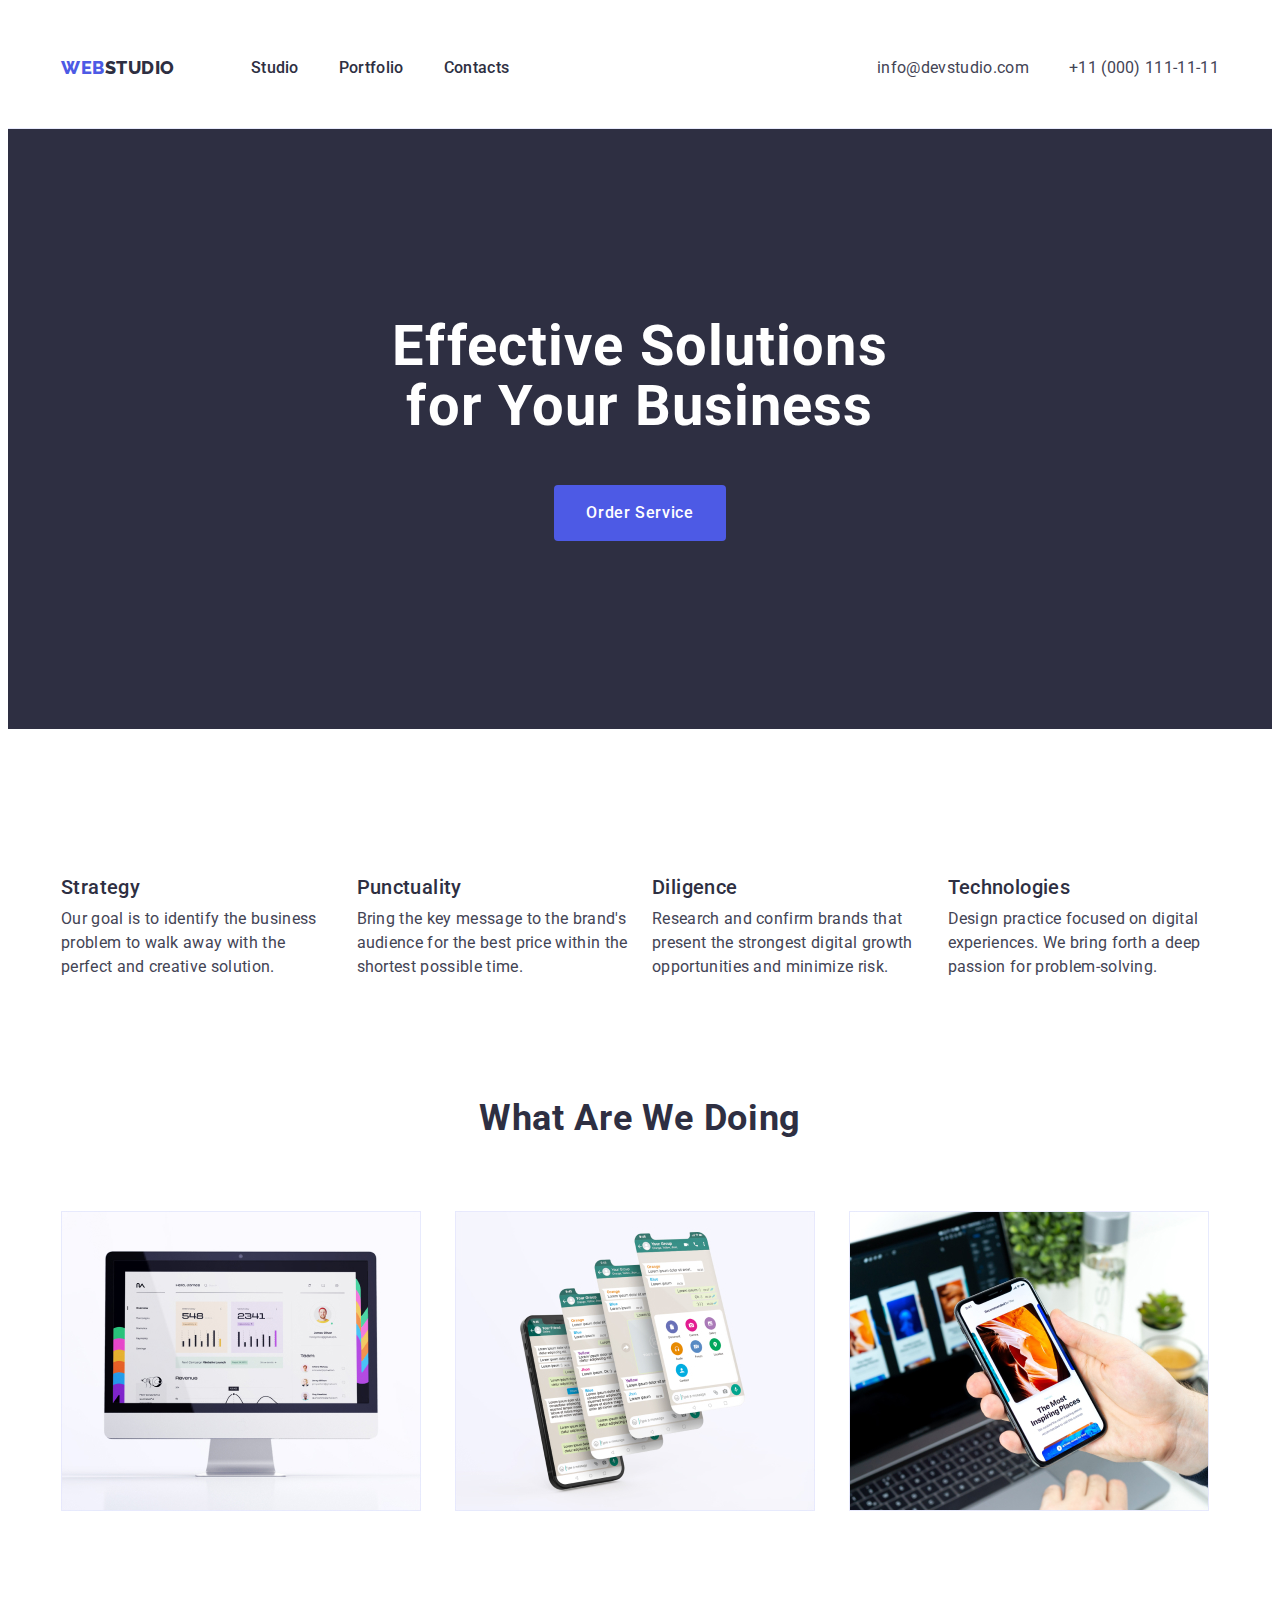
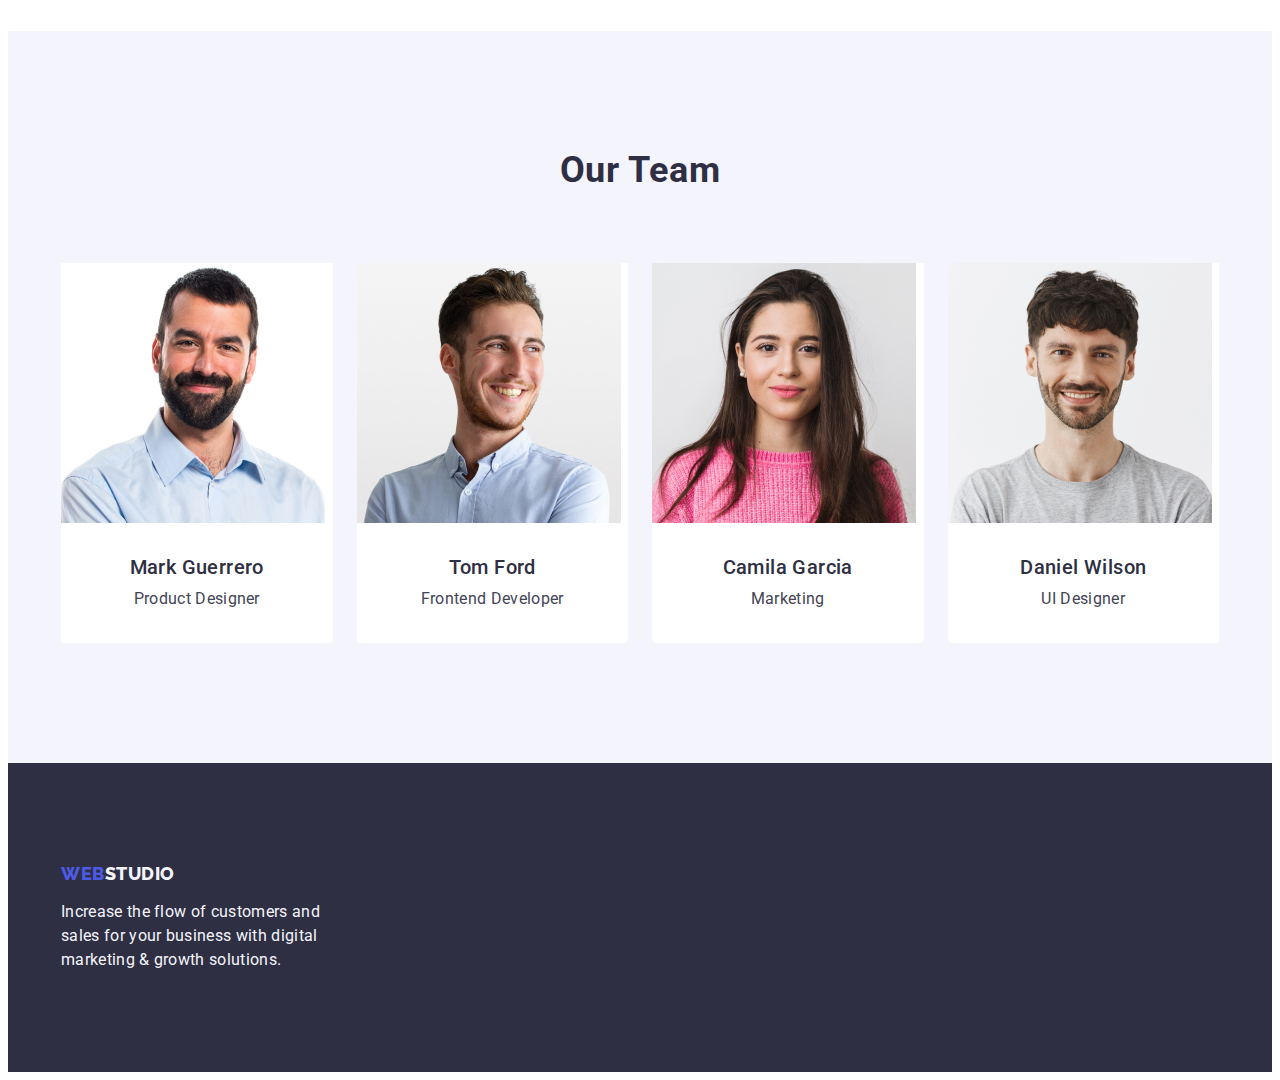
==== commit 0a212ae0: "Fix" ====
--- a/index.html
+++ b/index.html
@@ -78,7 +78,7 @@
       <!-- Section 1 -->
       <section class="about">
         <div class="container">
-          <h2 class="visually-hidden" hidden>Hello i`m ghost</h2>
+          <h2 class="visually-hidden" >Hello i`m ghost</h2>
           <ul class="about-list list">
             <li class="about-item">
               <h3 class="about-name">Strategy</h3>
--- a/css/styles.css
+++ b/css/styles.css
@@ -86,6 +86,7 @@
   display: flex;
   align-items: center;
   gap: 40px;
+  padding-right: 332px;
 }
 
 .logo-web {
@@ -96,7 +97,6 @@
   text-transform: uppercase;
   color: #4d5ae5;
   text-decoration: none;
-  padding-left: 156px;
   margin-right: 76px;
 }
 
@@ -135,9 +135,6 @@
   display: flex;
   align-items: center;
   gap: 40px;
-  padding-right: 156px;
-  padding-top: 24px;
-  padding-bottom: 24px;
 }
 
 .header-address-link:is(:hover, :focus) {
@@ -166,7 +163,6 @@
   color: #ffffff;
   max-width: 496px;
   margin: 0 auto;
-  text-align: center;
   margin-bottom: 48px;
 }
 
@@ -182,13 +178,15 @@
   display: block;
   border-radius: 4px;
   border: none;
+  height: 56px;
   min-width: 169px;
-  height: 56px;
   margin: 0 auto;
+  padding: 16px 32px;
+  gap: 10px;
 }
 
 .btn-hero:is(:hover, :focus) {
-  background-color: #404bbf;
+  background-color: #4d5ae5;
 }
 
 .visually-hidden {
@@ -377,7 +375,6 @@
   column-gap: 24px;
   flex-wrap: wrap;
   row-gap: 48px;
-  margin-bottom: 72px;
 }
 
 .portfolio-item {
